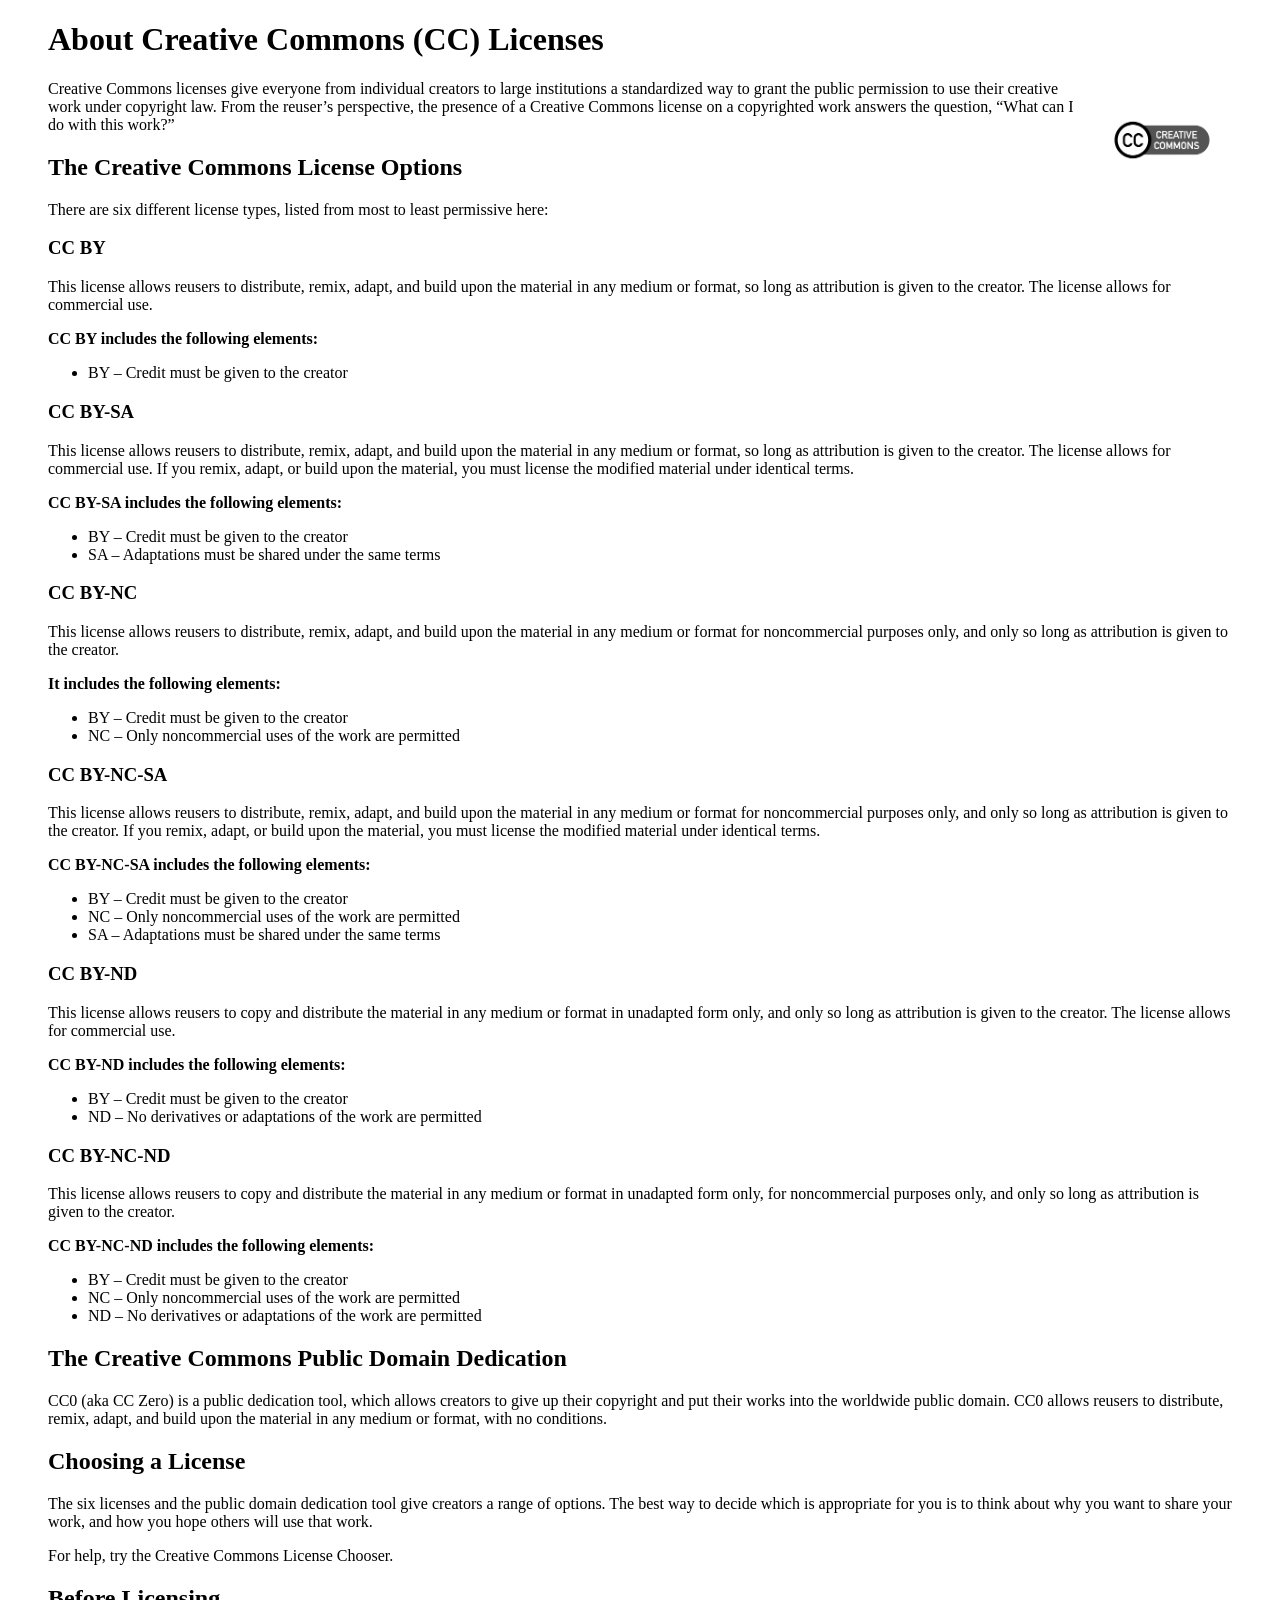
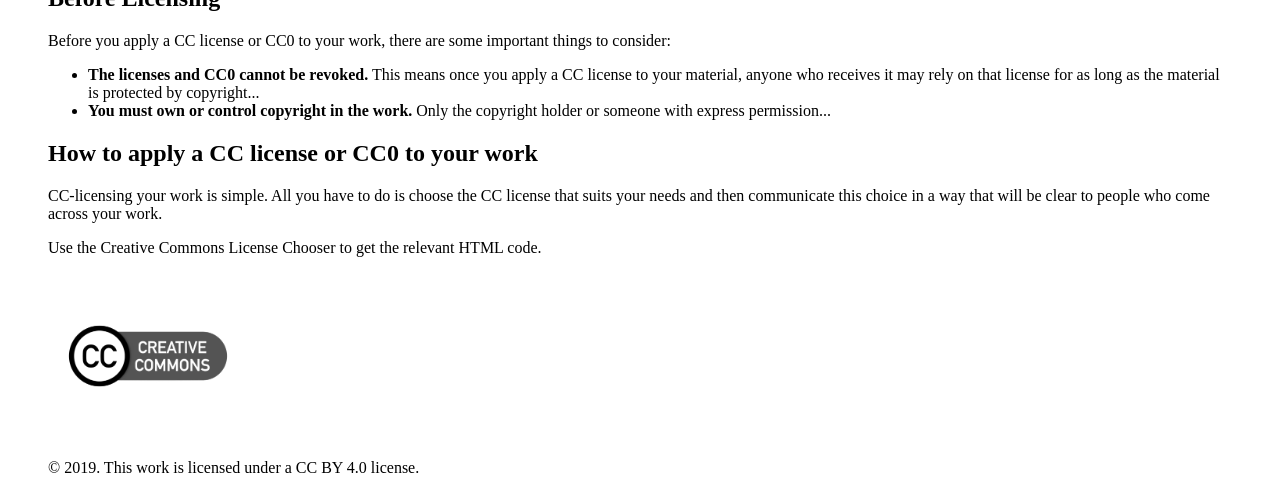
==== week2-cc-licenses.html @ e5793ecd "Update week2-cc-licenses.html" ====
<!DOCTYPE html>
<html lang="en">
<head>
	
    <meta charset="UTF-8">
    <title>About Creative Commons (CC) Licenses</title>

<style>
  /* Shift the entire page content slightly to the right */
  .container {
    margin-left: 40px;
    margin-right: 40px;
  }
</style>


</head>

	<body>
	 <!-- All page content is wrapped inside this container -->
  <div class="container">


    <header>
        <h1>About Creative Commons (CC) Licenses</h1>
    </header>
	
	 <!-- Creative Commons logo (top-right, small) -->
    <img
      src="cc-logo.png"
      alt="Creative Commons logo"
      style="width:120px; float:right; margin:10px;"
    >


	 <article>
        <p>Creative Commons licenses give everyone from individual creators to large institutions a standardized way to grant the public permission to use their creative work under copyright law. From the reuser’s perspective, the presence of a Creative Commons license on a copyrighted work answers the question, “What can I do with this work?”</p>

        <section>
            <h2>The Creative Commons License Options</h2>
            <p>There are six different license types, listed from most to least permissive here:</p>

            <h3>CC BY</h3>
            <p>
		This license allows reusers to distribute, remix, adapt, and build upon the material in any medium or format, so long as attribution is given to the creator. The license allows for commercial use.</p>
            <p><strong>CC BY includes the following elements:</strong></p>
		<ul><li>BY – Credit must be given to the creator</li></ul>

            <h3>CC BY-SA</h3>
            <p>
		This license allows reusers to distribute, remix, adapt, and build upon the material in any medium or format, so long as attribution is given to the creator. The license allows for commercial use. If you remix, adapt, or build upon the material, you must license the modified material under identical terms.</p>
            <p><strong>CC BY-SA includes the following elements:</strong></p>
		<ul>
		<li> BY – Credit must be given to the creator</li>
		<li> SA – Adaptations must be shared under the same terms</li>
		</ul> 

            <h3>CC BY-NC</h3>
            <p>This license allows reusers to distribute, remix, adapt, and build upon the material in any medium or format for noncommercial purposes only, and only so long as attribution is given to the creator.</p>
            <p><strong>It includes the following elements:</strong></p> 
		<ul>
		<li>BY – Credit must be given to the creator</li> 
		<li>NC – Only noncommercial uses of the work are permitted</li>
		</ul>
            
	<h3>CC BY-NC-SA</h3>
            <p>This license allows reusers to distribute, remix, adapt, and build upon the material in any medium or format for noncommercial purposes only, and only so long as attribution is given to the creator. If you remix, adapt, or build upon the material, you must license the modified material under identical terms.</p>
            <p><strong>CC BY-NC-SA includes the following elements:</strong></p> 
		<ul>
		<li>BY – Credit must be given to the creator</li>
		<li>NC – Only noncommercial uses of the work are permitted</li>
		<li>SA – Adaptations must be shared under the same terms</li>
		</ul>

           <h3>CC BY-ND</h3>
            <p>This license allows reusers to copy and distribute the material in any medium or format in unadapted form only, and only so long as attribution is given to the creator. The license allows for commercial use.</p>
            <p><strong>CC BY-ND includes the following elements:</strong></p> 
 		<ul>
		<li>BY – Credit must be given to the creator</li> 
		<li>ND – No derivatives or adaptations of the work are permitted</li>
		</ul>

            <h3>CC BY-NC-ND</h3>
            <p>This license allows reusers to copy and distribute the material in any medium or format in unadapted form only, for noncommercial purposes only, and only so long as attribution is given to the creator.</p>
            <p><strong>CC BY-NC-ND includes the following elements:</strong></p>
		<ul> 
		<li>BY – Credit must be given to the creator</li>
		<li>NC – Only noncommercial uses of the work are permitted</li>
		<li> ND – No derivatives or adaptations of the work are permitted</li>
		</ul>
        </section>

        <section>
            <h2>The Creative Commons Public Domain Dedication</h2>
            <p>CC0 (aka CC Zero) is a public dedication tool, which allows creators to give up their copyright and put their works into the worldwide public domain. CC0 allows reusers to distribute, remix, adapt, and build upon the material in any medium or format, with no conditions.</p>
        </section>

        <section>
            <h2>Choosing a License</h2>
            <p>The six licenses and the public domain dedication tool give creators a range of options. The best way to decide which is appropriate for you is to think about why you want to share your work, and how you hope others will use that work.</p>
            <p>For help, try the Creative Commons License Chooser.</p>
        </section>

        <aside>
    <h2>Before Licensing</h2>
    <p>Before you apply a CC license or CC0 to your work, there are some important things to consider:</p>
    <ul>
        <li>
            <strong>The licenses and CC0 cannot be revoked.</strong> 
            This means once you apply a CC license to your material, anyone who receives it may rely on that license for as long as the material is protected by copyright...
        </li>
        <li>
            <strong>You must own or control copyright in the work.</strong> 
            Only the copyright holder or someone with express permission...
        </li>
    </ul>
       </aside>

        <section>
            <h2>How to apply a CC license or CC0 to your work</h2>
            <p>CC-licensing your work is simple. All you have to do is choose the CC license that suits your needs and then communicate this choice in a way that will be clear to people who come across your work.</p>
            <p>Use the Creative Commons License Chooser to get the relevant HTML code.</p>
            <img src="cc-logo.png" alt="Creative Commons logo" width="200">
        </section>

    </article>

    <footer>
        <p>© 2019. This work is licensed under a CC BY 4.0 license.</p>
    </footer>

	</div>
	
</body>

</html>
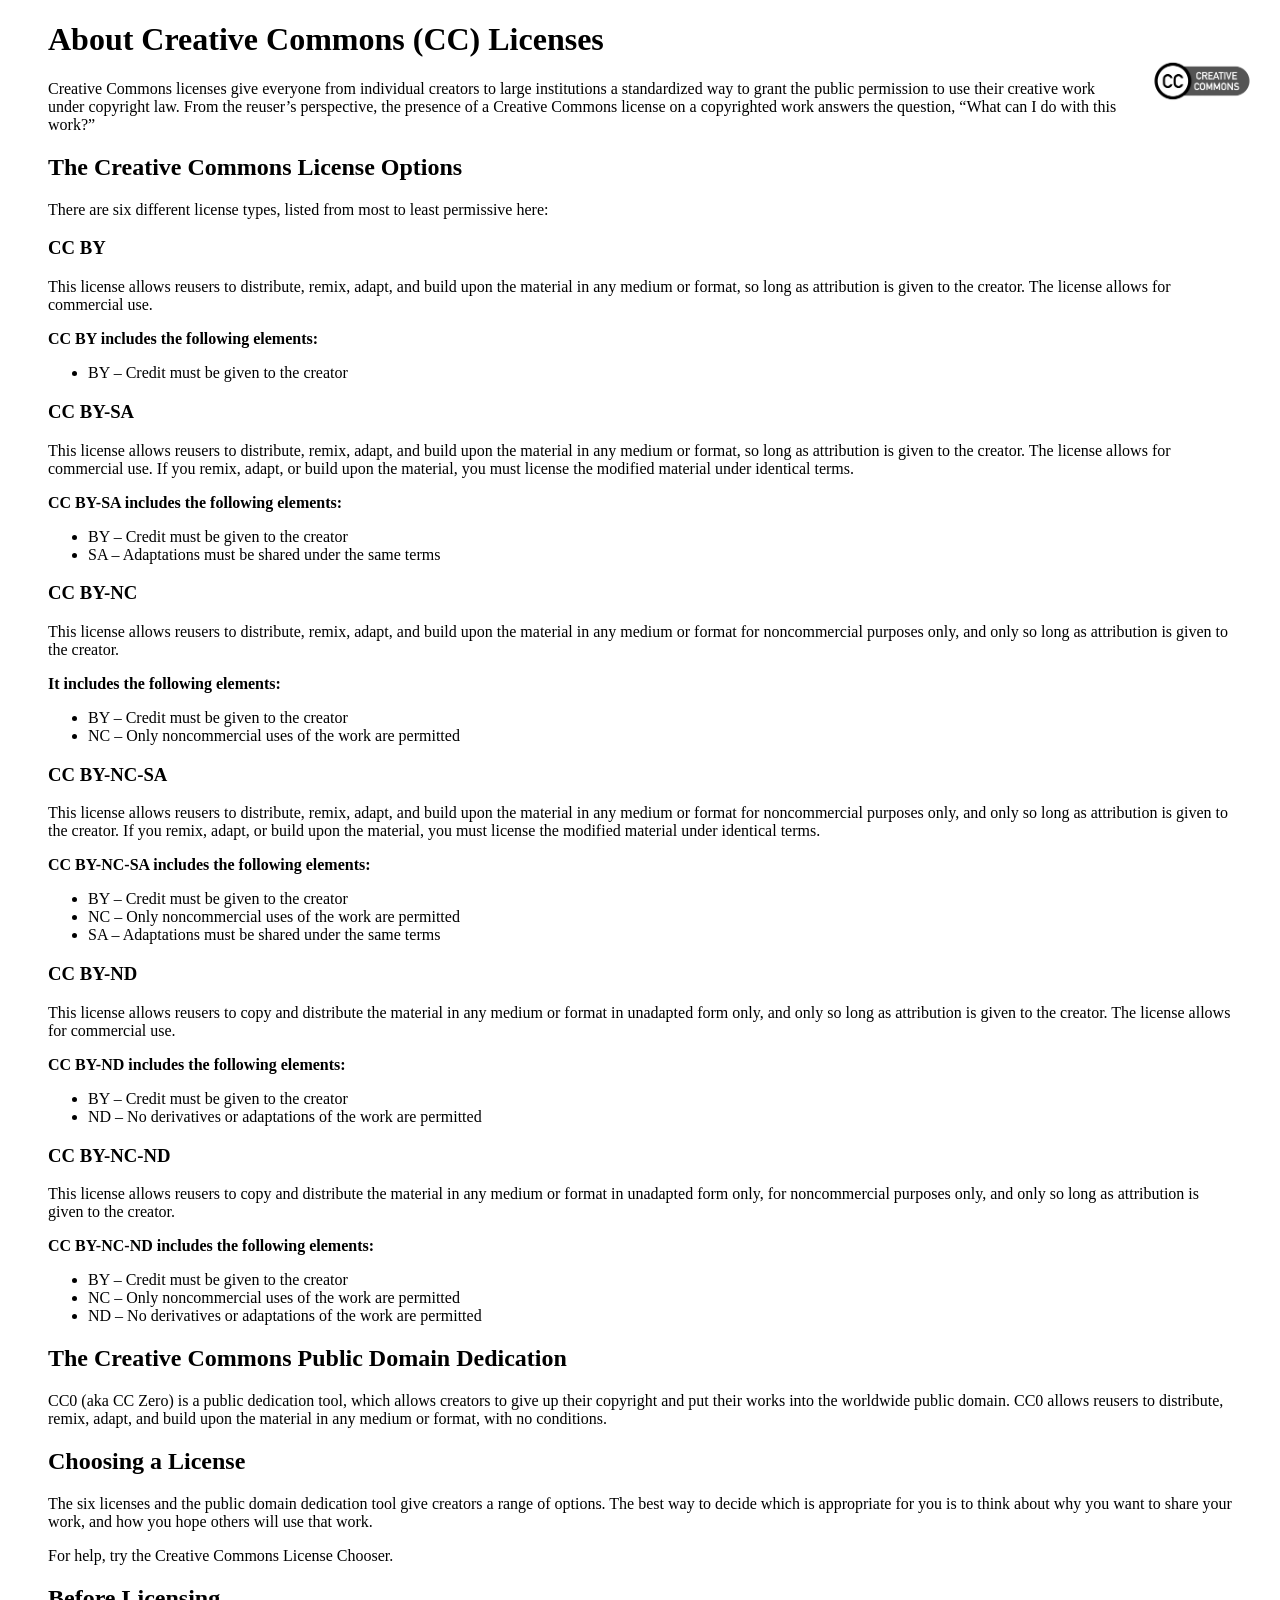
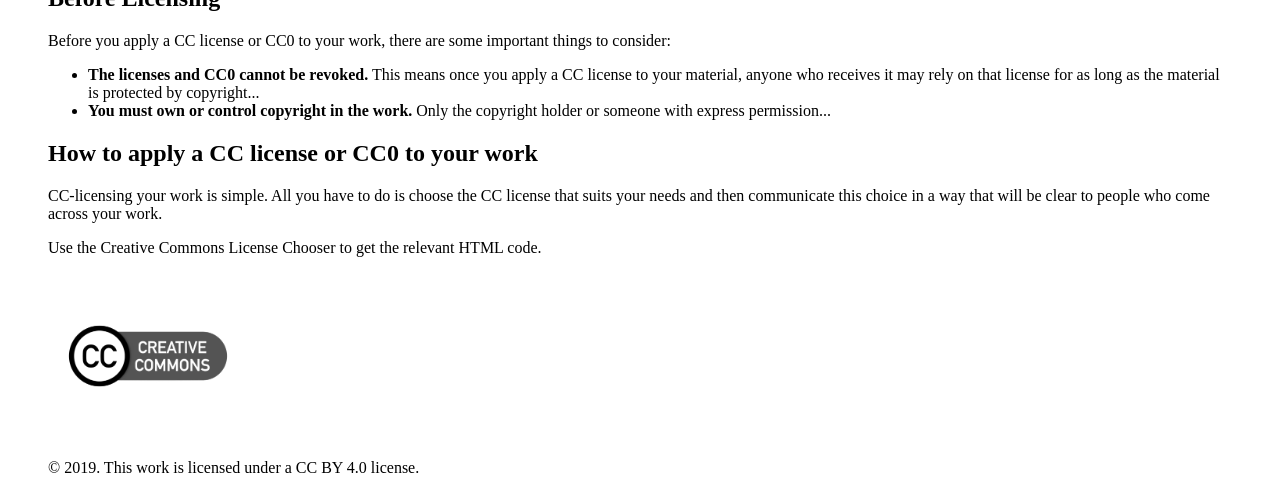
==== commit ed625562: "Update week2-cc-licenses.html" ====
--- a/week2-cc-licenses.html
+++ b/week2-cc-licenses.html
@@ -4,6 +4,12 @@
 	
     <meta charset="UTF-8">
     <title>About Creative Commons (CC) Licenses</title>
+	 <!-- Creative Commons logo (top-right, small) -->
+    <img
+      src="cc-logo.png"
+      alt="Creative Commons logo"
+      style="width:120px; float:right; margin:10px;"
+    >
 
 <style>
   /* Shift the entire page content slightly to the right */
@@ -25,12 +31,7 @@
         <h1>About Creative Commons (CC) Licenses</h1>
     </header>
 	
-	 <!-- Creative Commons logo (top-right, small) -->
-    <img
-      src="cc-logo.png"
-      alt="Creative Commons logo"
-      style="width:120px; float:right; margin:10px;"
-    >
+	
 
 
 	 <article>
@@ -139,3 +140,4 @@
 
 
 
+
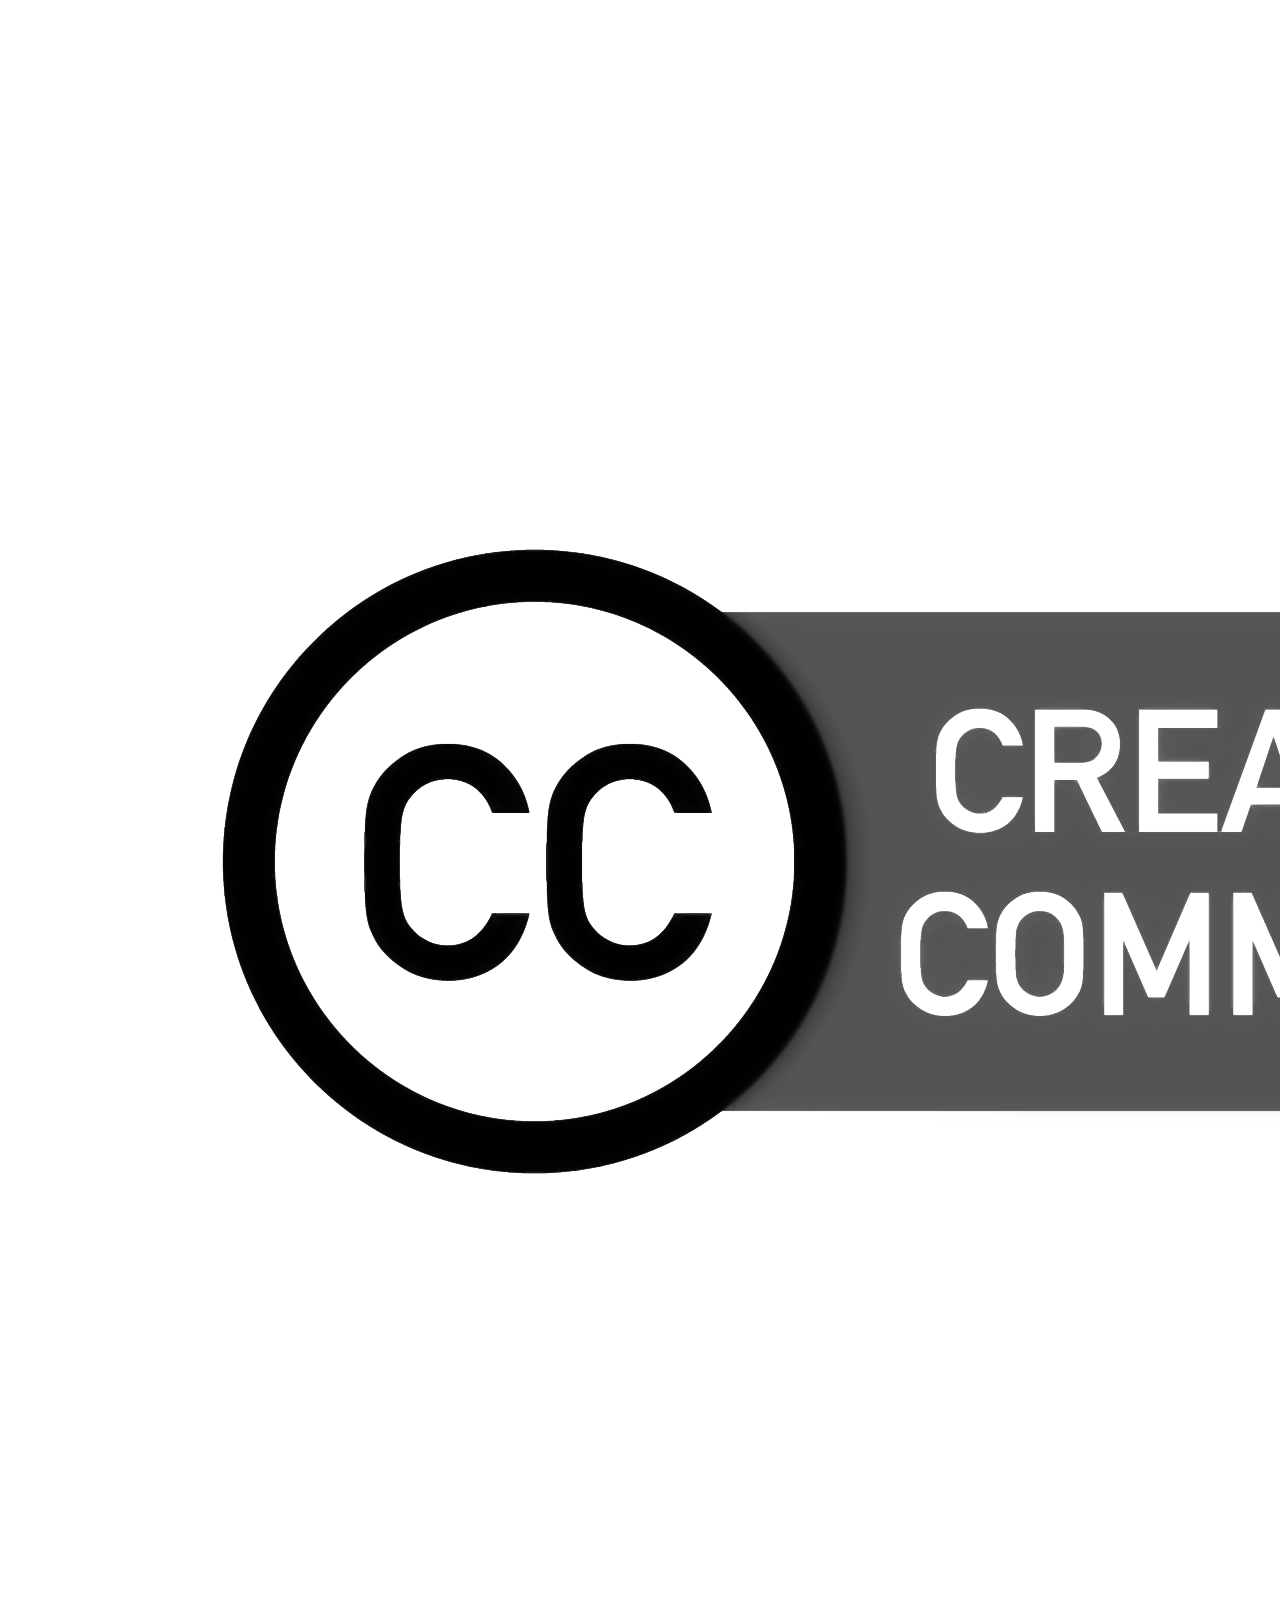
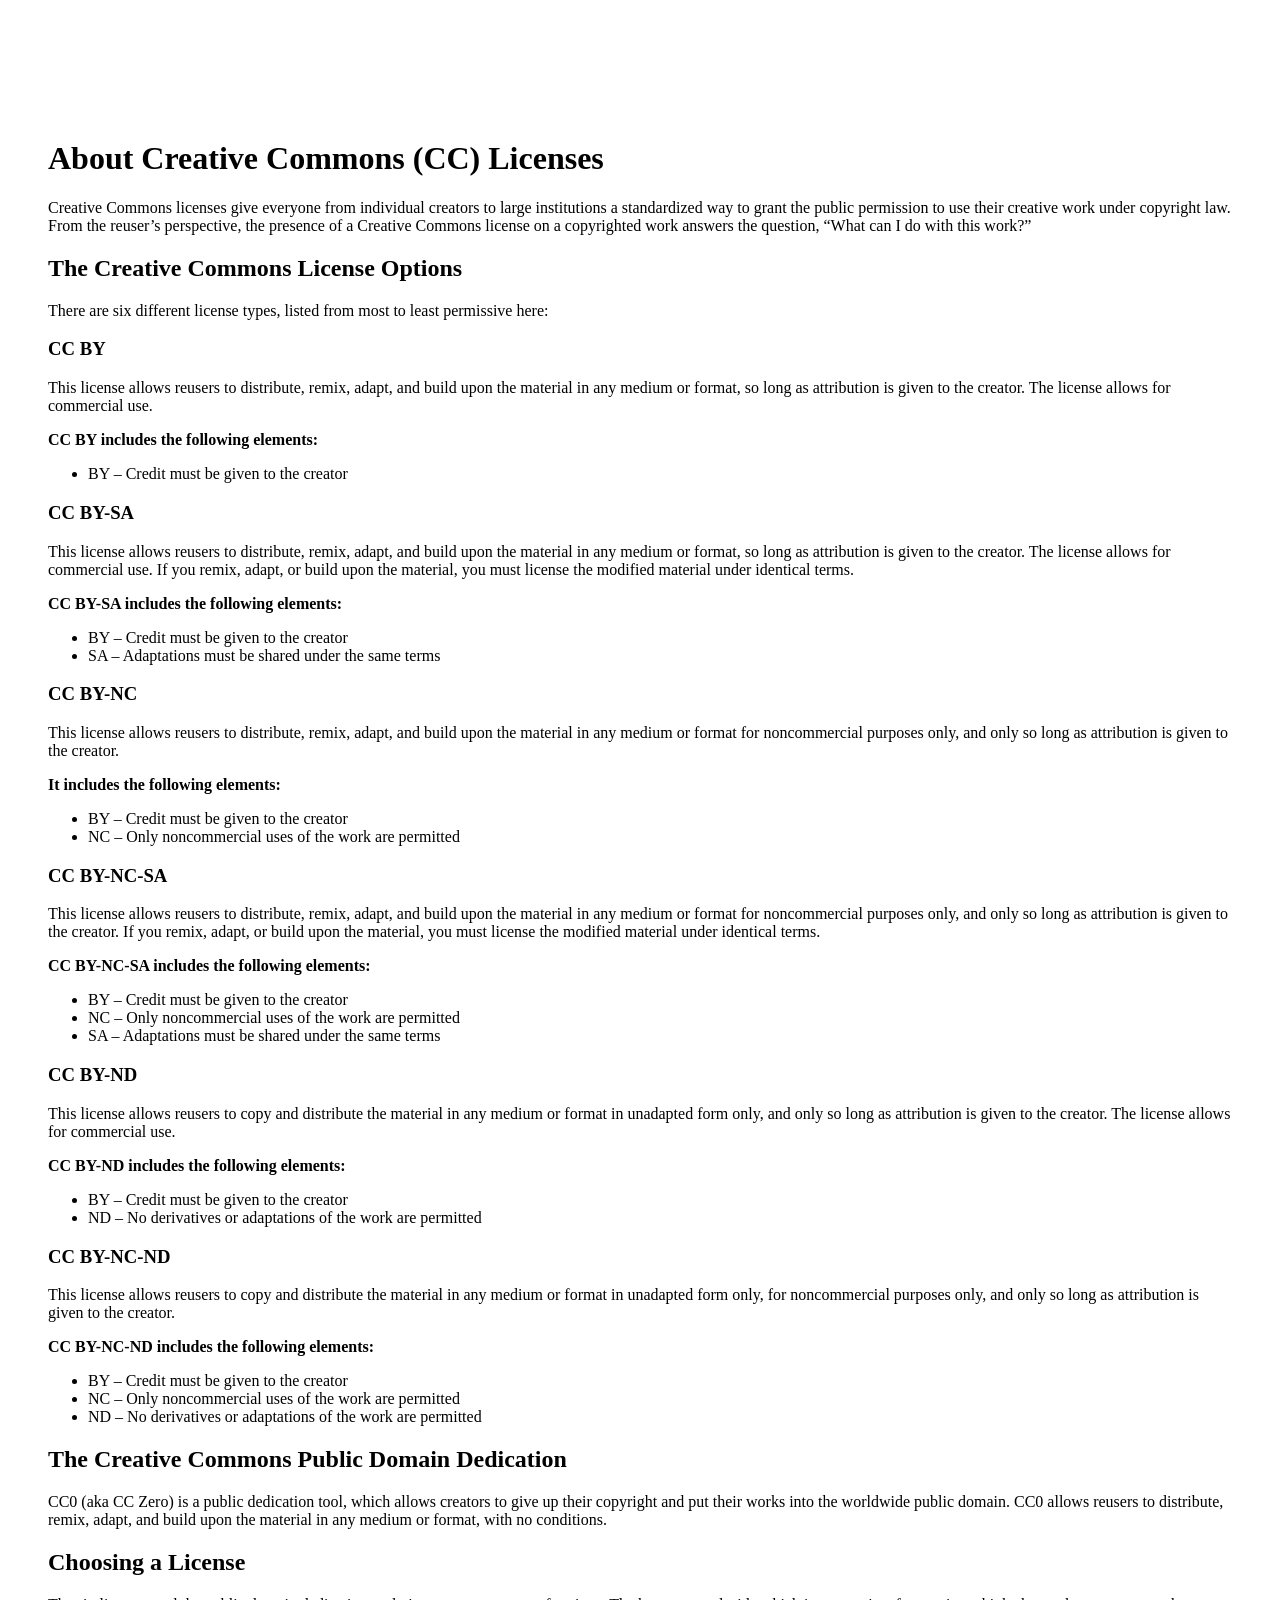
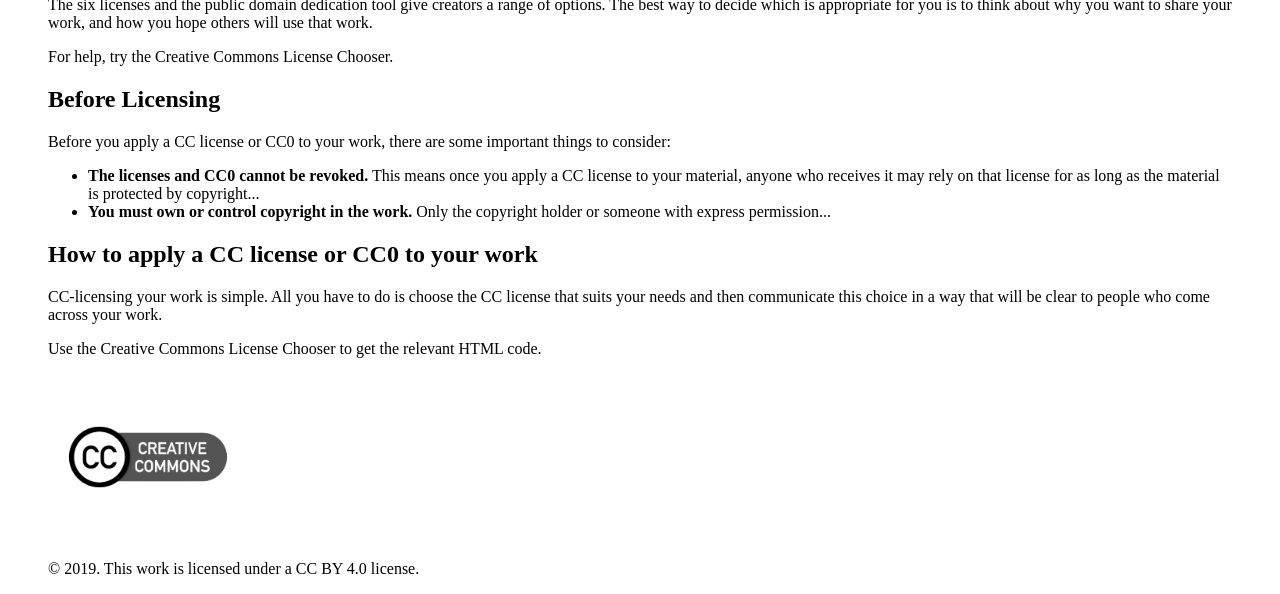
==== commit b0bd4253: "Update week2-cc-licenses.html" ====
--- a/week2-cc-licenses.html
+++ b/week2-cc-licenses.html
@@ -3,14 +3,14 @@
 <head>
 	
     <meta charset="UTF-8">
-    <title>About Creative Commons (CC) Licenses</title>
-	 <!-- Creative Commons logo (top-right, small) -->
+    <title>About Creative Commons (CC) Licenses</title><!-- Creative Commons logo (top-right, small) -->
     <img
       src="cc-logo.png"
       alt="Creative Commons logo"
-      style="width:120px; float:right; margin:10px;"
+      class="logo"
     >
 
+	 
 <style>
   /* Shift the entire page content slightly to the right */
   .container {
@@ -141,3 +141,4 @@
 
 
 
+
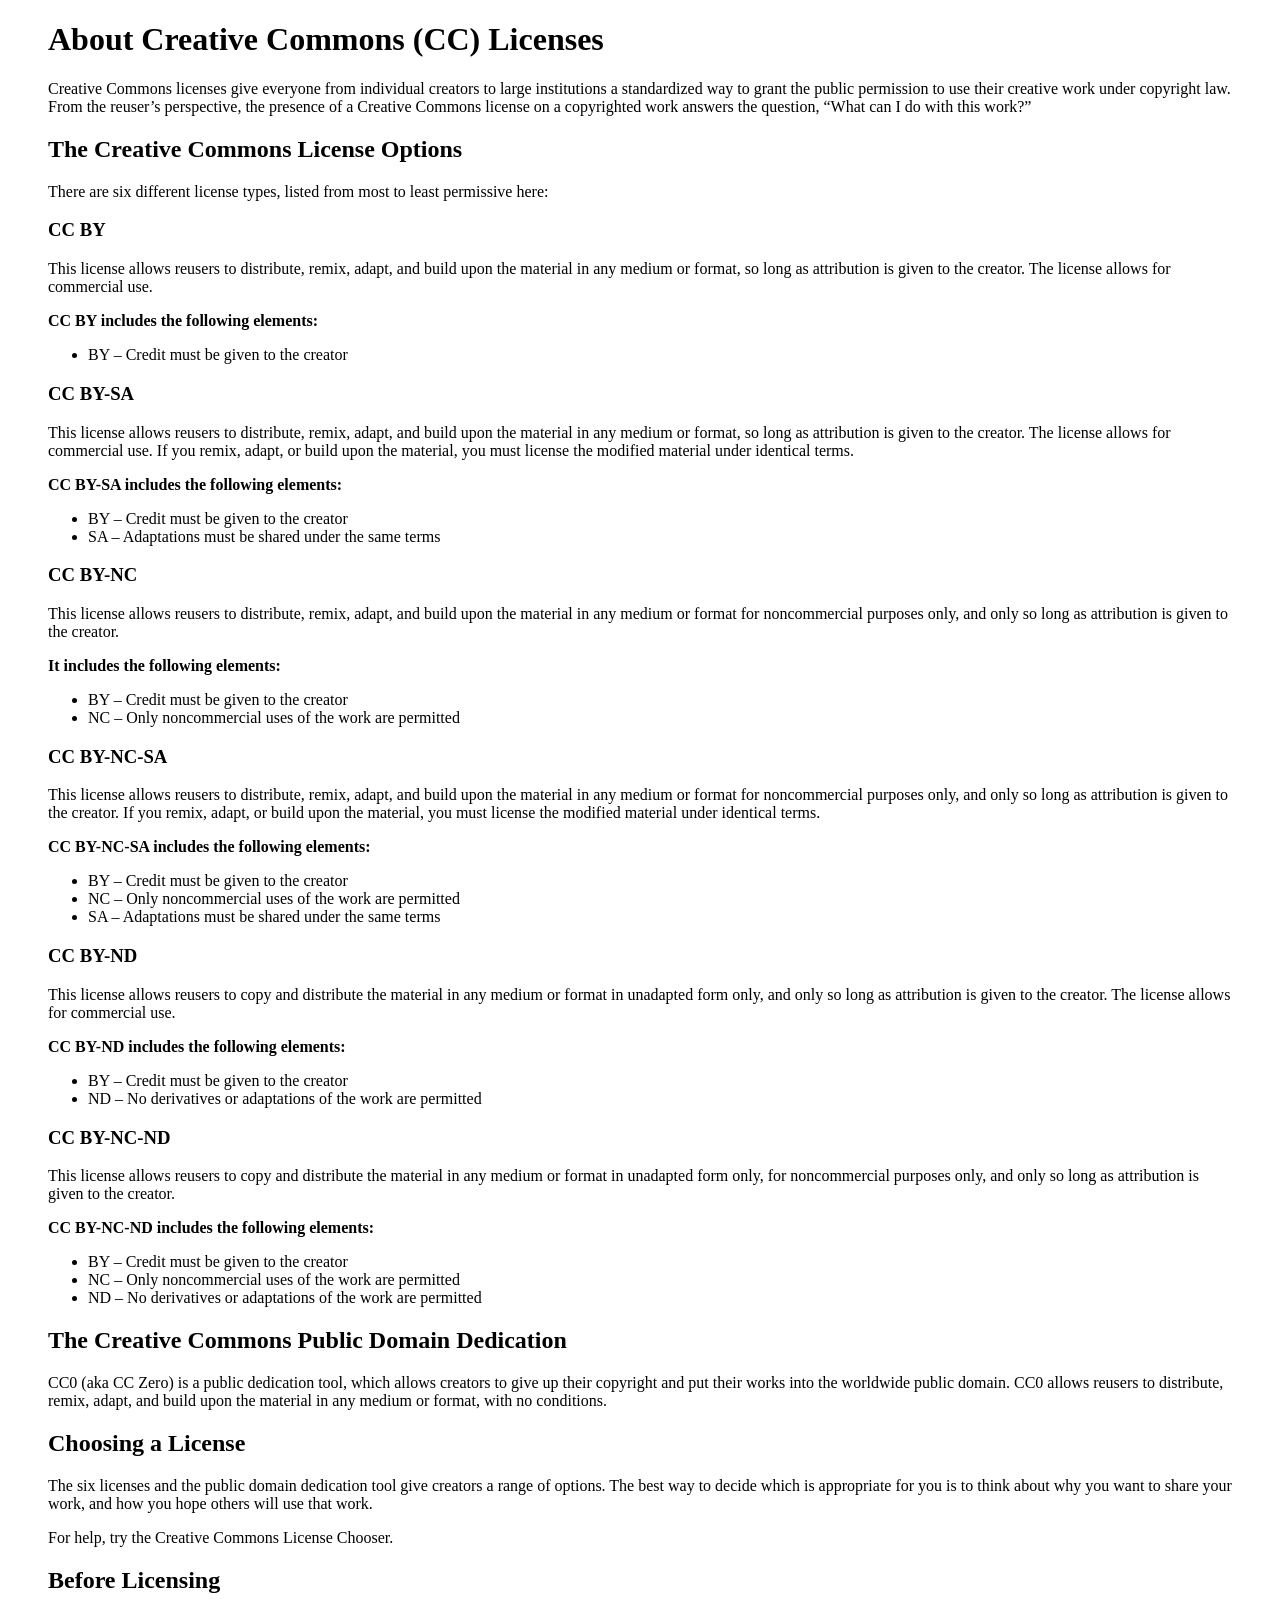
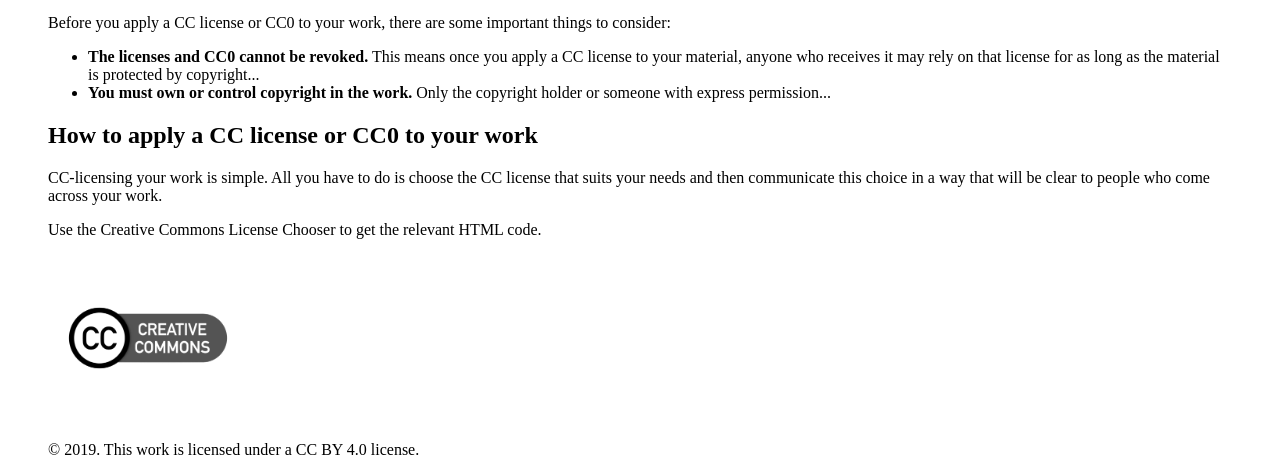
==== commit d19acd91: "Update week2-cc-licenses.html" ====
--- a/week2-cc-licenses.html
+++ b/week2-cc-licenses.html
@@ -3,13 +3,8 @@
 <head>
 	
     <meta charset="UTF-8">
-    <title>About Creative Commons (CC) Licenses</title><!-- Creative Commons logo (top-right, small) -->
-    <img
-      src="cc-logo.png"
-      alt="Creative Commons logo"
-      class="logo"
-    >
-
+    <title>About Creative Commons (CC) Licenses</title>
+	
 	 
 <style>
   /* Shift the entire page content slightly to the right */
@@ -142,3 +137,4 @@
 
 
 
+
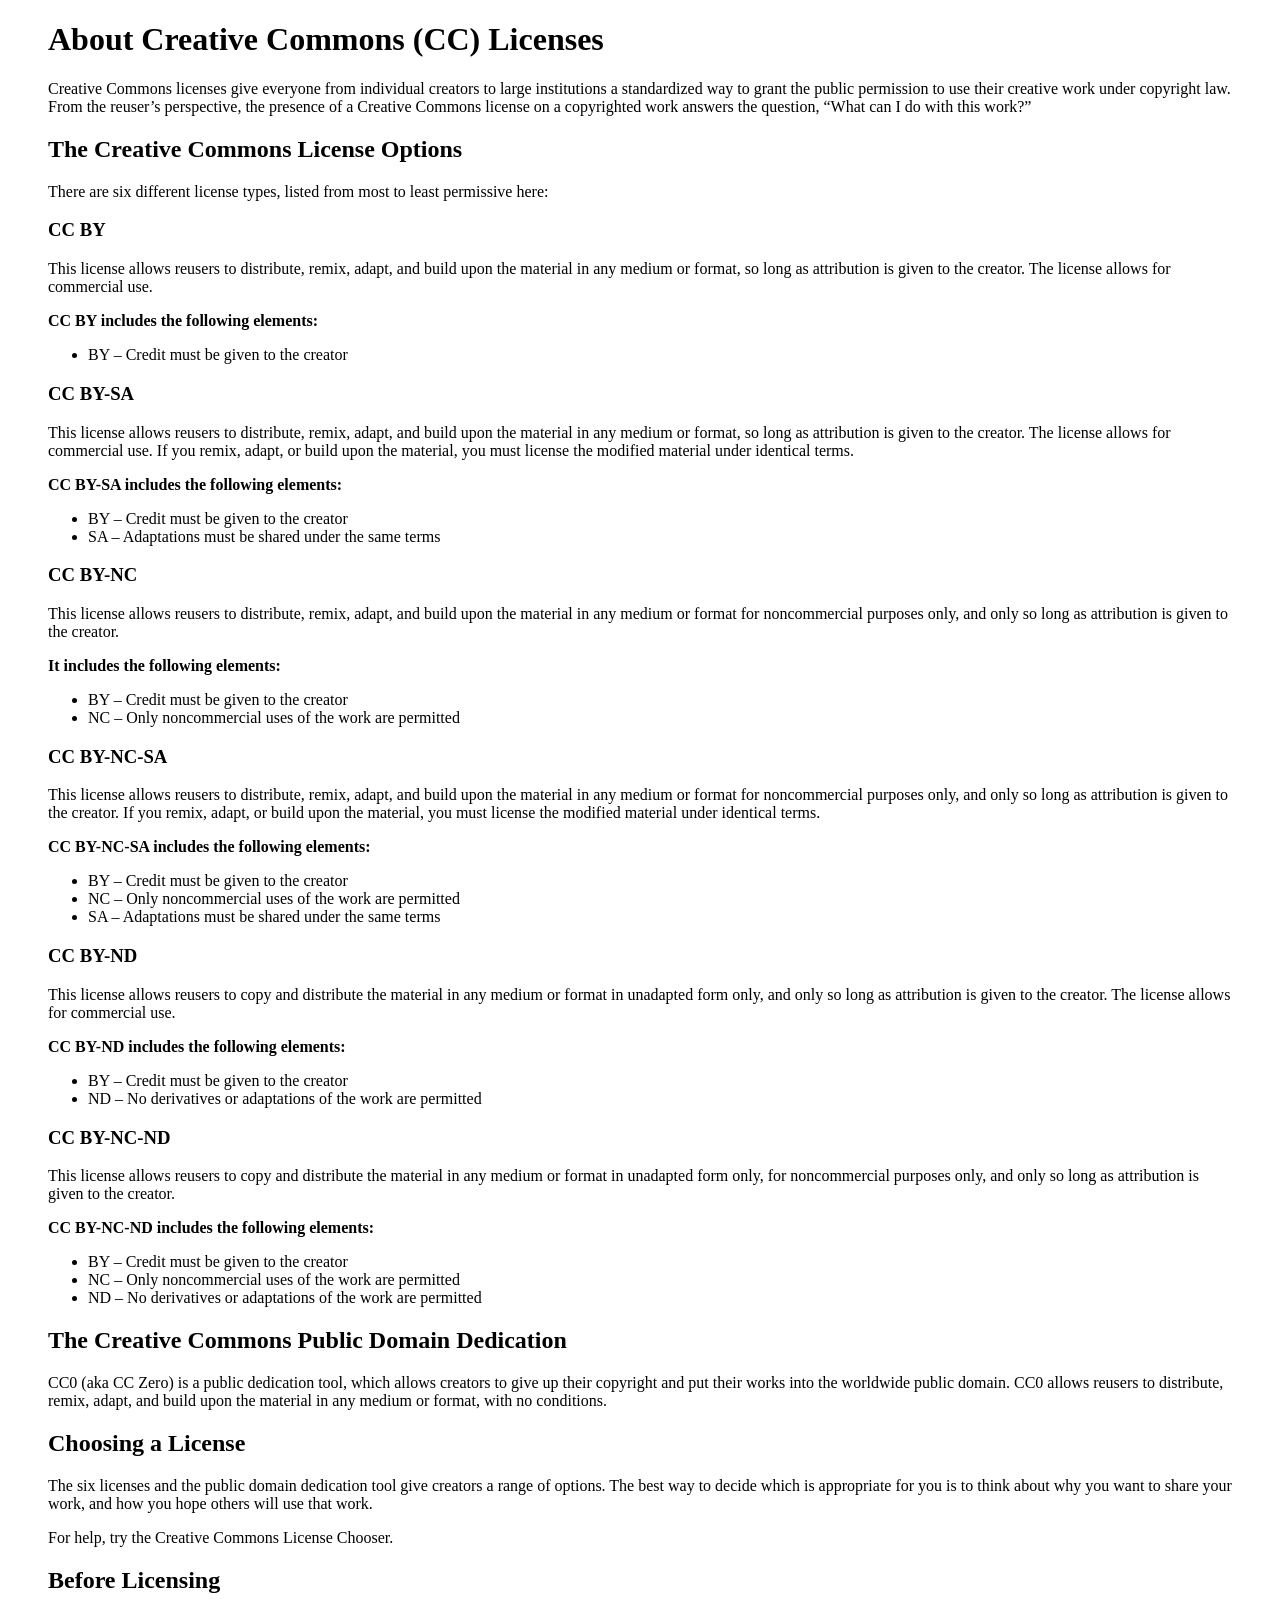
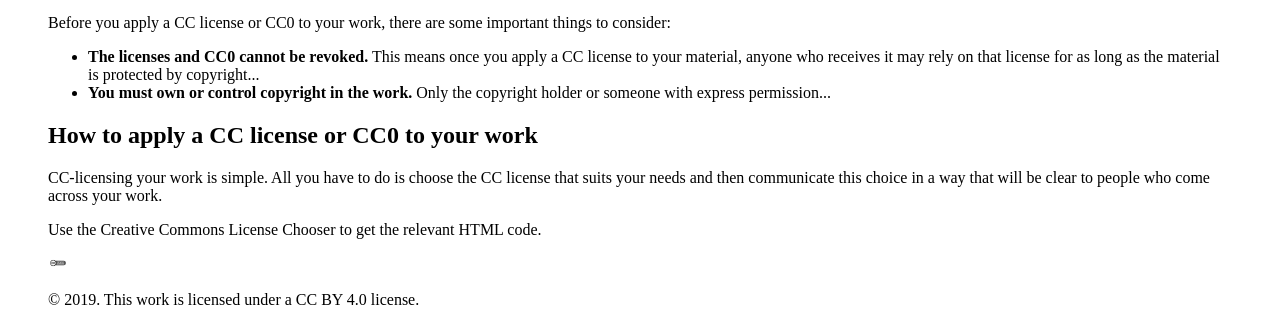
==== commit 8cbc8574: "Update week2-cc-licenses.html" ====
--- a/week2-cc-licenses.html
+++ b/week2-cc-licenses.html
@@ -116,7 +116,7 @@
             <h2>How to apply a CC license or CC0 to your work</h2>
             <p>CC-licensing your work is simple. All you have to do is choose the CC license that suits your needs and then communicate this choice in a way that will be clear to people who come across your work.</p>
             <p>Use the Creative Commons License Chooser to get the relevant HTML code.</p>
-            <img src="cc-logo.png" alt="Creative Commons logo" width="200">
+            <img src="cc-logo.png" alt="Creative Commons logo" width="20">
         </section>
 
     </article>
@@ -138,3 +138,4 @@
 
 
 
+
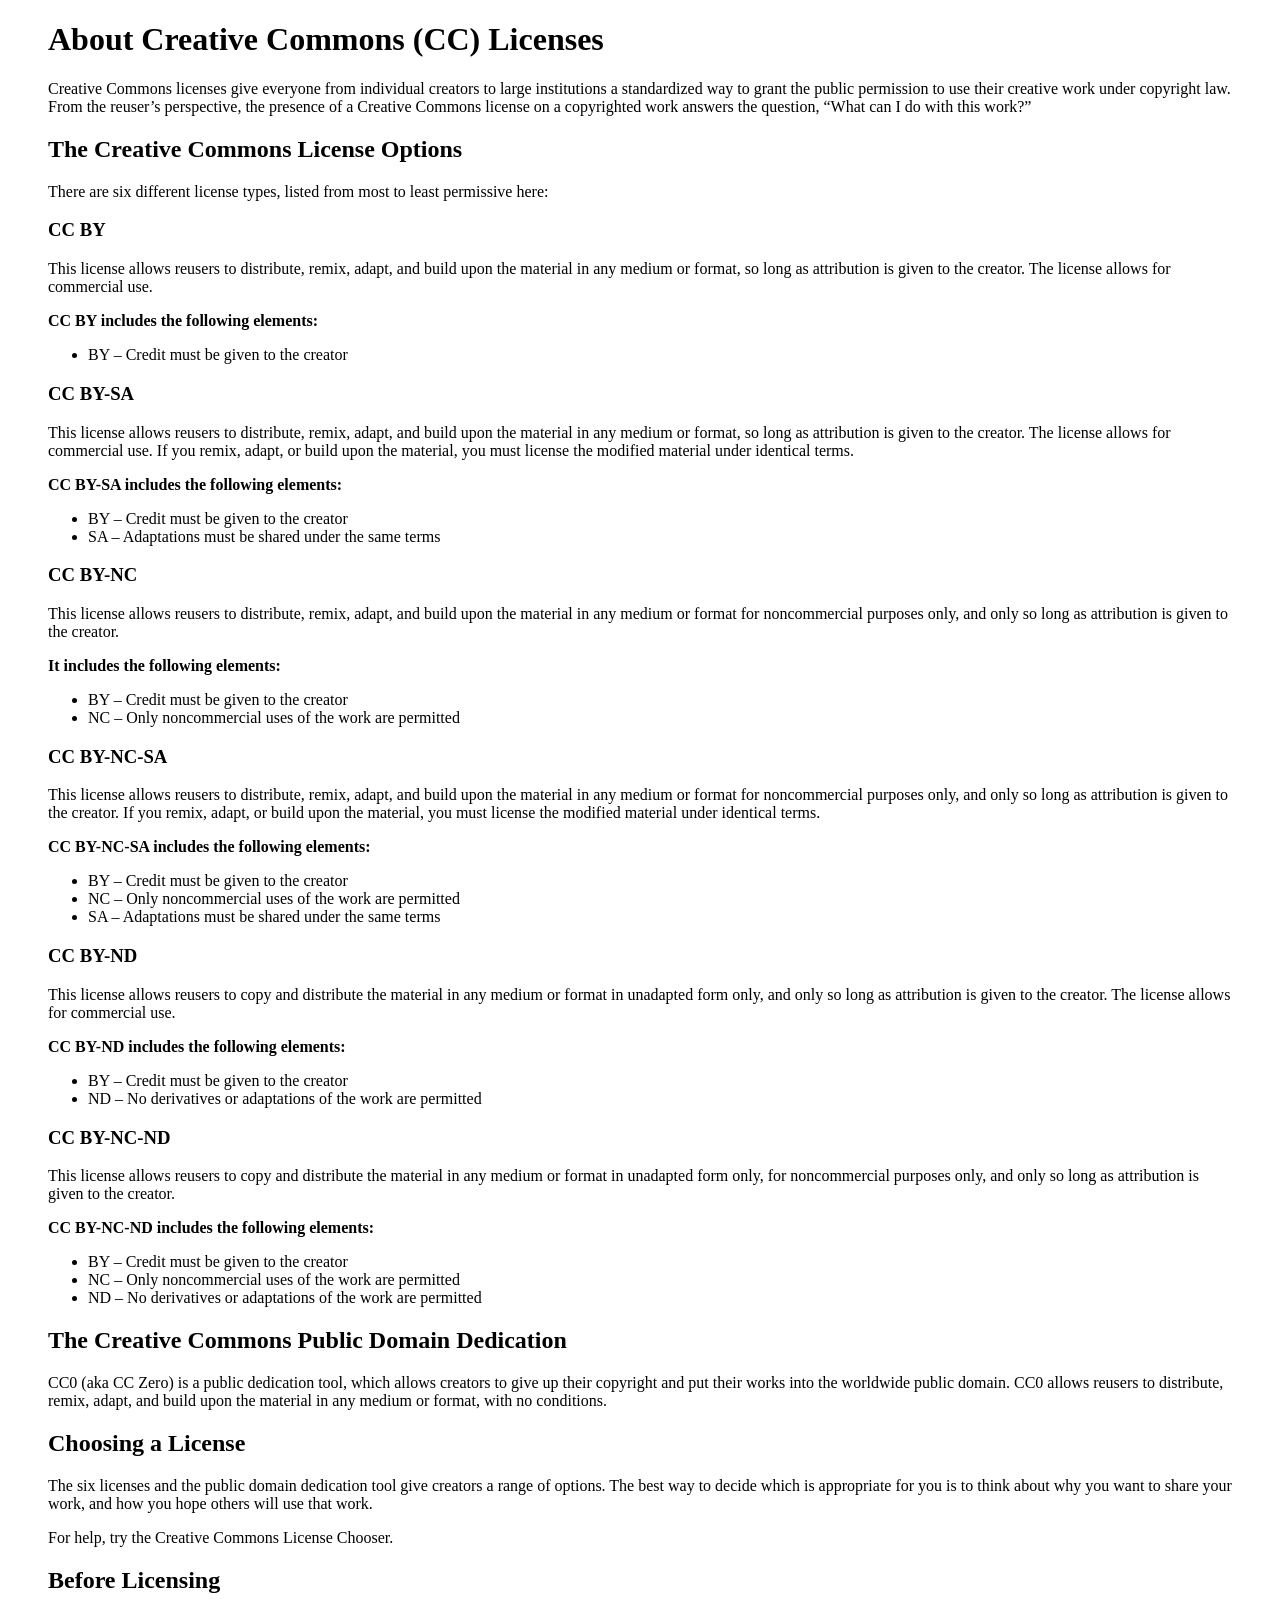
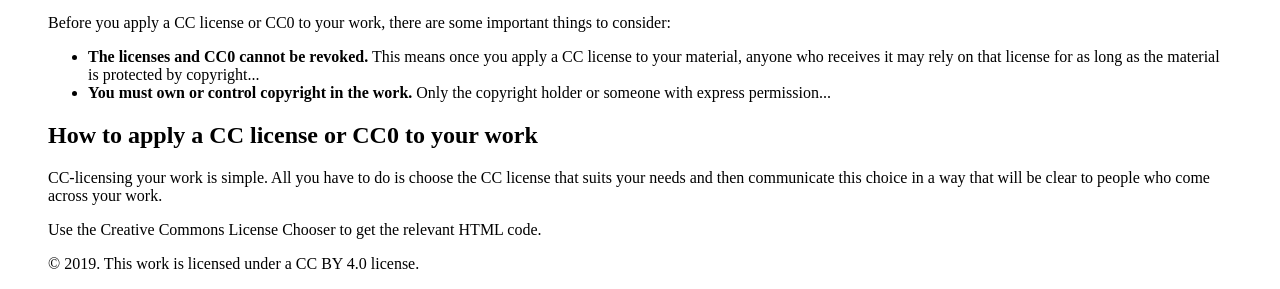
==== commit 172369e3: "Update week2-cc-licenses.html" ====
--- a/week2-cc-licenses.html
+++ b/week2-cc-licenses.html
@@ -116,7 +116,7 @@
             <h2>How to apply a CC license or CC0 to your work</h2>
             <p>CC-licensing your work is simple. All you have to do is choose the CC license that suits your needs and then communicate this choice in a way that will be clear to people who come across your work.</p>
             <p>Use the Creative Commons License Chooser to get the relevant HTML code.</p>
-            <img src="cc-logo.png" alt="Creative Commons logo" width="20">
+            
         </section>
 
     </article>
@@ -139,3 +139,4 @@
 
 
 
+
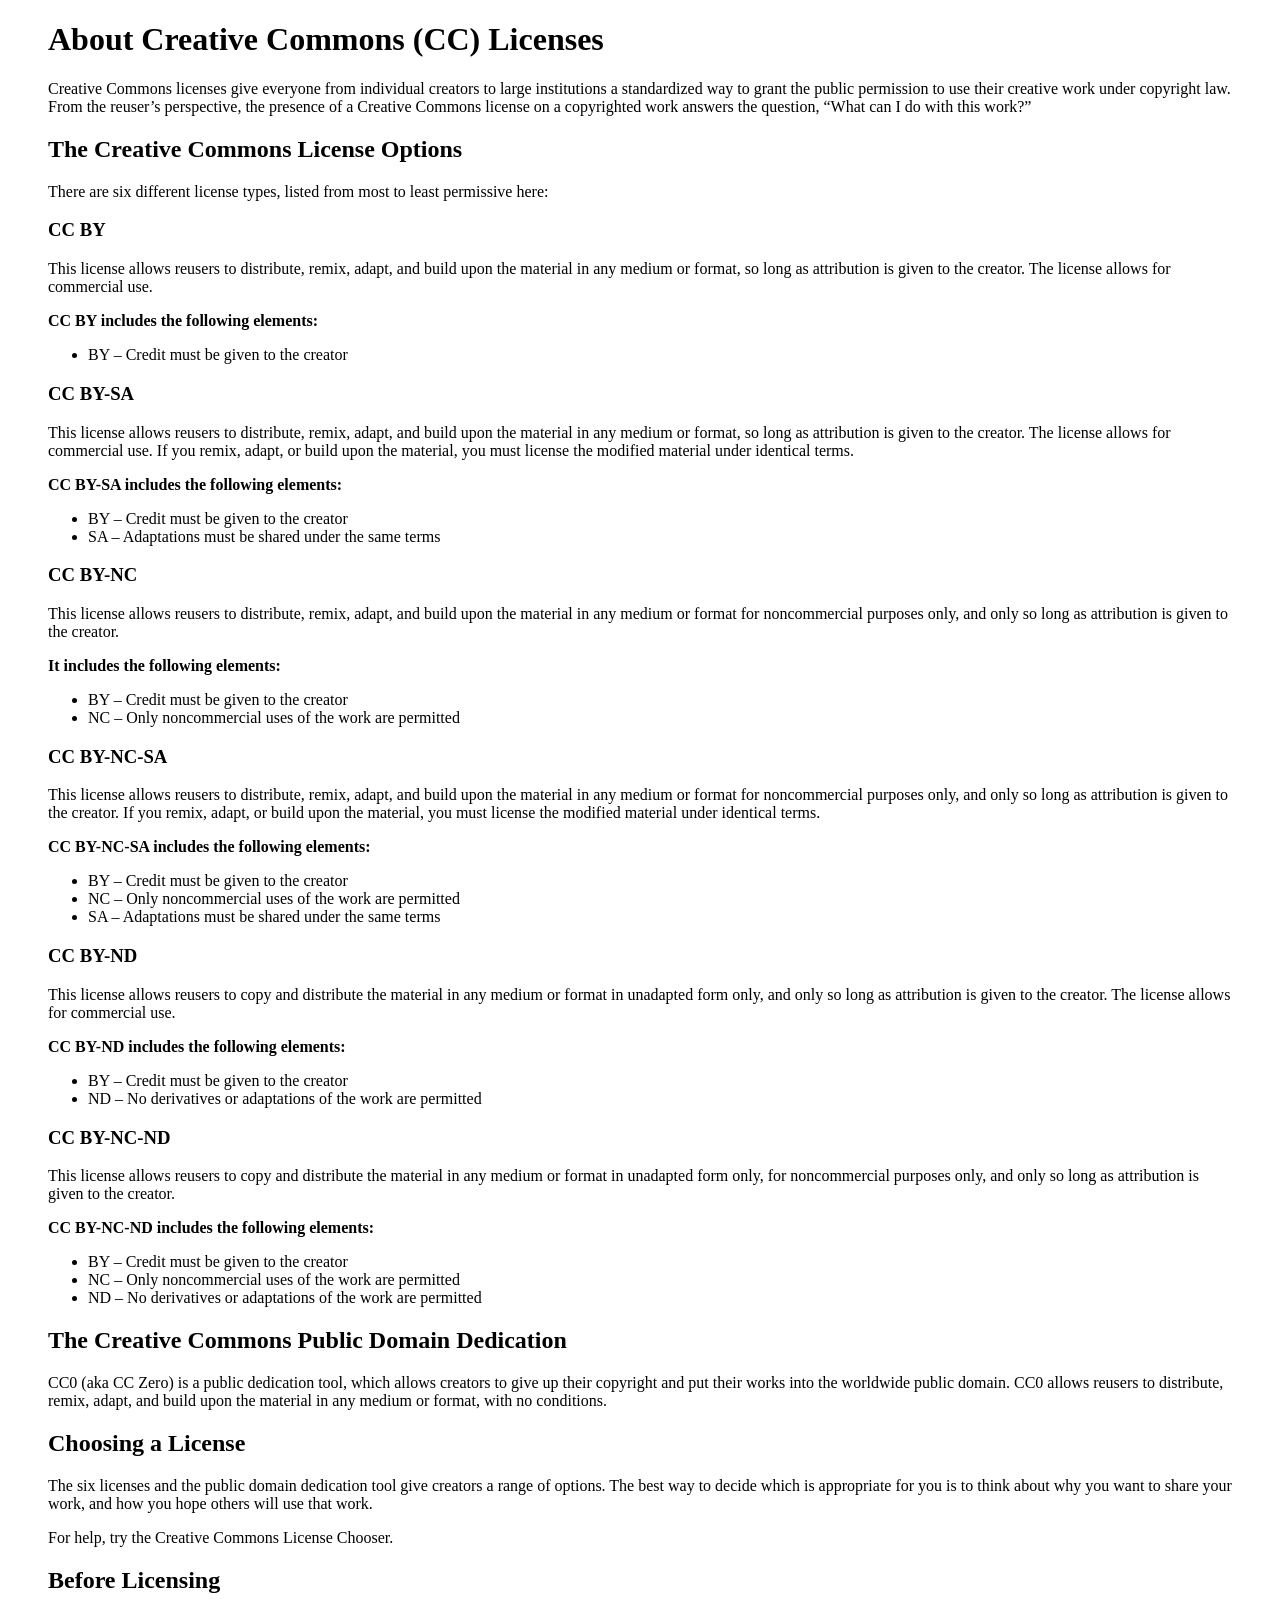
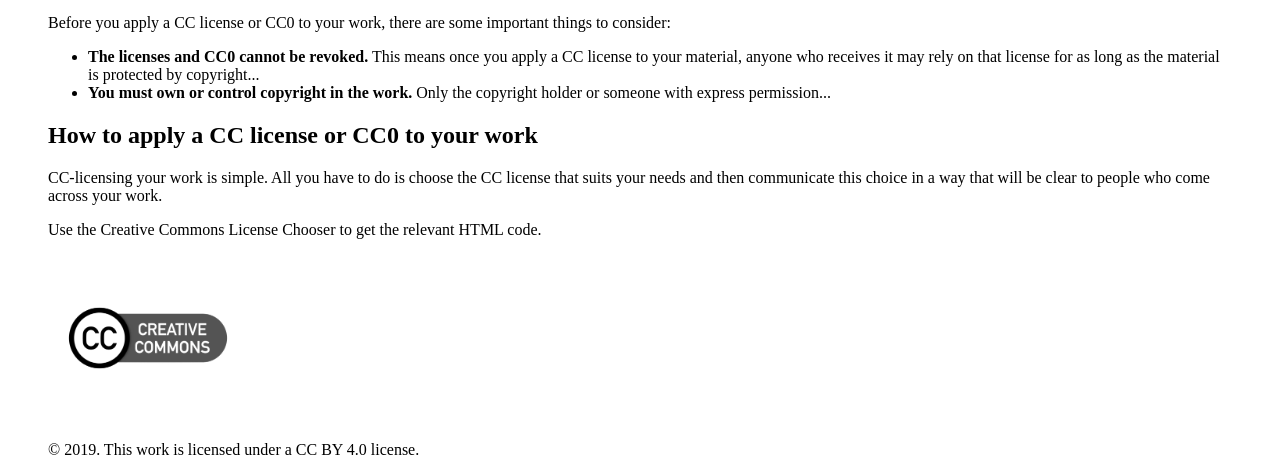
==== commit f49c26af: "Update week2-cc-licenses.html" ====
--- a/week2-cc-licenses.html
+++ b/week2-cc-licenses.html
@@ -5,7 +5,7 @@
     <meta charset="UTF-8">
     <title>About Creative Commons (CC) Licenses</title>
 	
-	 
+
 <style>
   /* Shift the entire page content slightly to the right */
   .container {
@@ -26,7 +26,7 @@
         <h1>About Creative Commons (CC) Licenses</h1>
     </header>
 	
-	
+	 
 
 
 	 <article>
@@ -116,7 +116,7 @@
             <h2>How to apply a CC license or CC0 to your work</h2>
             <p>CC-licensing your work is simple. All you have to do is choose the CC license that suits your needs and then communicate this choice in a way that will be clear to people who come across your work.</p>
             <p>Use the Creative Commons License Chooser to get the relevant HTML code.</p>
-            
+            <img src="cc-logo.png" alt="Creative Commons logo" width="200">
         </section>
 
     </article>
@@ -134,9 +134,3 @@
 
 
 
-
-
-
-
-
-
